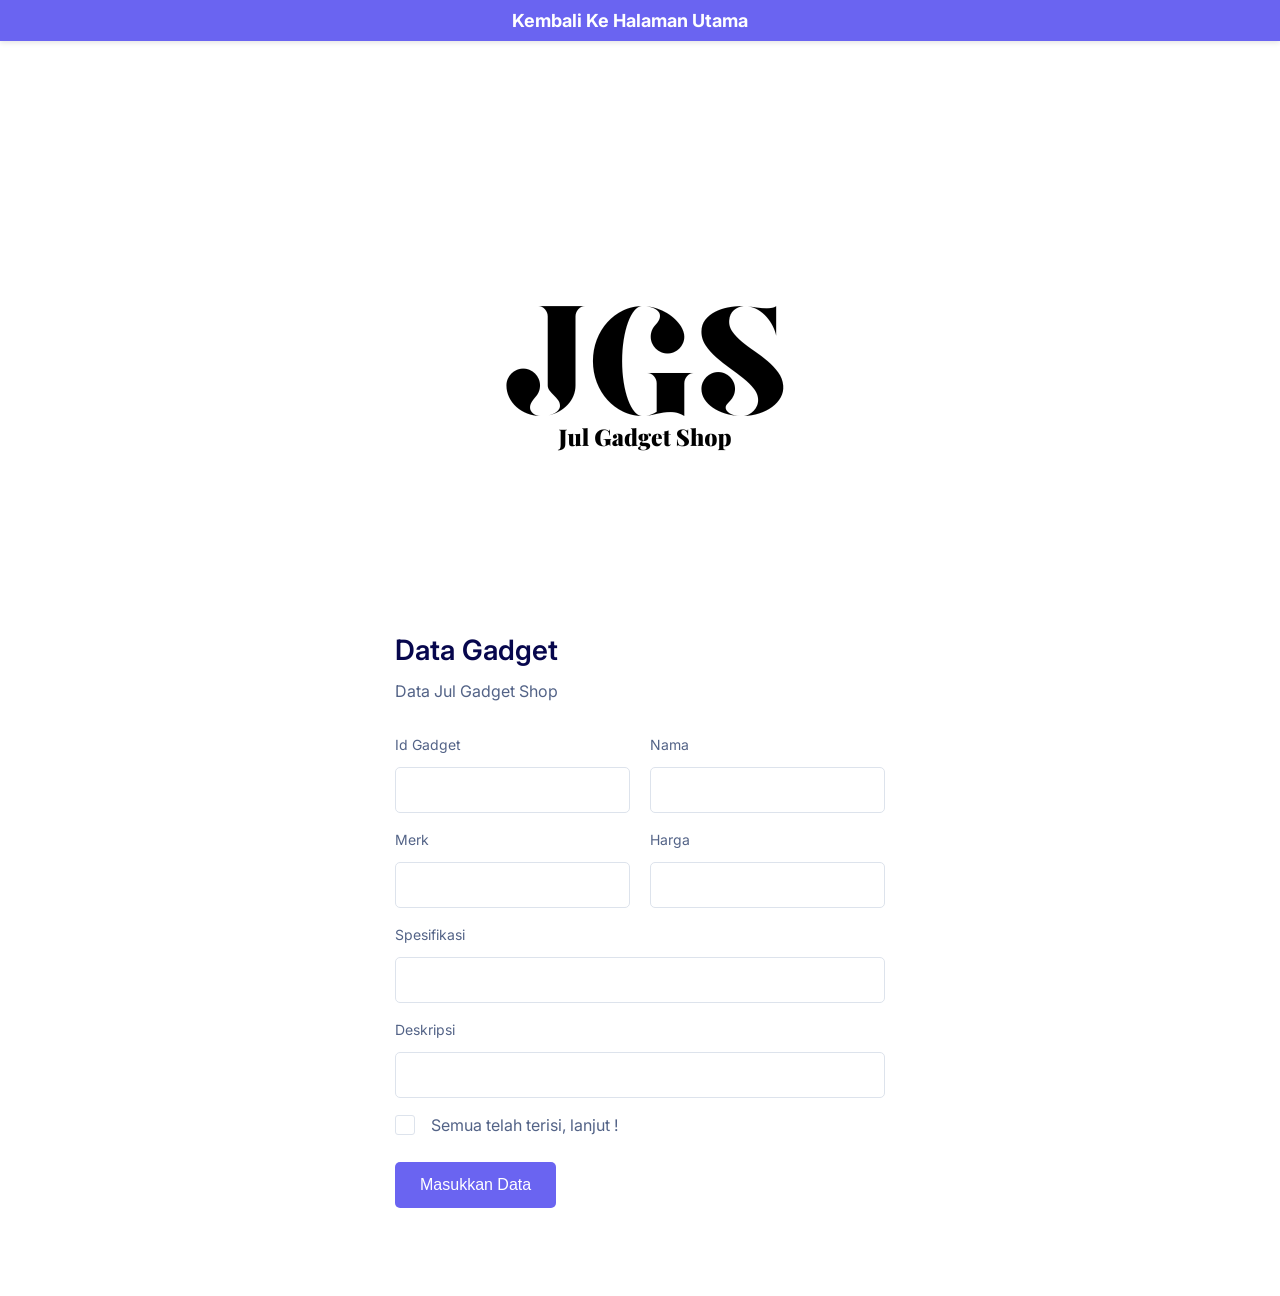
==== add_data_gadget.html @ 6534c97f "Add_Dashboard" ====
<!DOCTYPE html>
<html lang="en">
<head>
    <meta charset="UTF-8">
    <meta name="viewport" content="width=device-width, initial-scale=1.0">
    <title>Data Gadget</title>
</head>
<body>

    <nav>
        <a href="data.html" class="navbar-link">Kembali Ke Halaman Utama</a>
    </nav>

    <div class="formbold-main-wrapper">
        <div class="formbold-form-wrapper">
          
          <img src="images/Architecturedesign logo.png">
      
          <form id="form-penulis">
            <div class="formbold-form-title">
              <h2 class="">Data Gadget</h2>
              <p>
                Data Jul Gadget Shop
              </p>
            </div>
      
            <div class="formbold-input-flex">
              <div>
                <label for="idpenulis" class="formbold-form-label">
                  Id Gadget
                </label>
                <input
                  type="number"
                  name="idpenulis"
                  id="idpenulis"
                  class="formbold-form-input"
                  disabled
                />
              </div>
              <div>
                <label for="nama" class="formbold-form-label"> Nama </label>
                <input
                  type="text"
                  name="nama"
                  id="nama"
                  class="formbold-form-input"
                />
              </div>
            </div>
      
            <div class="formbold-input-flex">
              <div>
                <label for="link" class="formbold-form-label"> Merk </label>
                <input
                  type="text"
                  name="link"
                  id="link"
                  class="formbold-form-input"
                />
              </div>
              <div>
                <label for="bio" class="formbold-form-label"> Harga </label>
                <input
                  type="text"
                  name="bio"
                  id="bio"
                  class="formbold-form-input"
                />
              </div>
            </div>
      
            <div class="formbold-mb-3">
              <label for="address" class="formbold-form-label">
                Spesifikasi
              </label>
              <input
                type="text"
                name="address"
                id="address"
                class="formbold-form-input"
              />
            </div>
      
            <div class="formbold-mb-3">
              <label for="address2" class="formbold-form-label">
                Deskripsi
              </label>
              <input
                type="text"
                name="address2"
                id="address2"
                class="formbold-form-input"
              />
            </div>
      
            <div class="formbold-checkbox-wrapper">
              <label for="supportCheckbox" class="formbold-checkbox-label">
                <div class="formbold-relative">
                  <input
                    type="checkbox"
                    id="supportCheckbox"
                    class="formbold-input-checkbox"
                  />
                  <div class="formbold-checkbox-inner">
                    <span class="formbold-opacity-0">
                      <svg
                        width="11"
                        height="8"
                        viewBox="0 0 11 8"
                        fill="none"
                        class="formbold-stroke-current"
                      >
                        <path
                          d="M10.0915 0.951972L10.0867 0.946075L10.0813 0.940568C9.90076 0.753564 9.61034 0.753146 9.42927 0.939309L4.16201 6.22962L1.58507 3.63469C1.40401 3.44841 1.11351 3.44879 0.932892 3.63584C0.755703 3.81933 0.755703 4.10875 0.932892 4.29224L0.932878 4.29225L0.934851 4.29424L3.58046 6.95832C3.73676 7.11955 3.94983 7.2 4.1473 7.2C4.36196 7.2 4.55963 7.11773 4.71406 6.9584L10.0468 1.60234C10.2436 1.4199 10.2421 1.1339 10.0915 0.951972ZM4.2327 6.30081L4.2317 6.2998C4.23206 6.30015 4.23237 6.30049 4.23269 6.30082L4.2327 6.30081Z"
                          stroke-width="0.4"
                        ></path>
                      </svg>
                    </span>
                  </div>
                </div>
                Semua telah terisi, lanjut !
                <a href="#"> </a>
              </label>
            </div>
      
            <button class="formbold-btn">Masukkan Data</button>
          </form>
        </div>
      </div>
      <style>
        @import url('https://fonts.googleapis.com/css2?family=Inter:wght@400;500;600;700&display=swap');
        * {
          margin: 0;
          padding: 0;
          box-sizing: border-box;
        }
        body {
          font-family: 'Inter', sans-serif;
        }
        .formbold-mb-3 {
          margin-bottom: 15px;
        }
        .formbold-relative {
          position: relative;
        }
        .formbold-opacity-0 {
          opacity: 0;
        }
        .formbold-stroke-current {
          stroke: currentColor;
        }
        #supportCheckbox:checked ~ div span {
          opacity: 1;
        }
      
        .formbold-main-wrapper {
          display: flex;
          align-items: center;
          justify-content: center;
          padding: 48px;
        }
      
        .formbold-form-wrapper {
          margin: 0 auto;
          max-width: 570px;
          width: 100%;
          background: white;
          padding: 40px;
        }
      
        .formbold-img {
          margin-bottom: 45px;
        }
      
        .formbold-form-title {
          margin-bottom: 30px;
        }
        .formbold-form-title h2 {
          font-weight: 600;
          font-size: 28px;
          line-height: 34px;
          color: #07074d;
        }
        .formbold-form-title p {
          font-size: 16px;
          line-height: 24px;
          color: #536387;
          margin-top: 12px;
        }
      
        .formbold-input-flex {
          display: flex;
          gap: 20px;
          margin-bottom: 15px;
        }
        .formbold-input-flex > div {
          width: 50%;
        }
        .formbold-form-input {
          text-align: center;
          width: 100%;
          padding: 13px 22px;
          border-radius: 5px;
          border: 1px solid #dde3ec;
          background: #ffffff;
          font-weight: 500;
          font-size: 16px;
          color: #536387;
          outline: none;
          resize: none;
        }
        .formbold-form-input:focus {
          border-color: #6a64f1;
          box-shadow: 0px 3px 8px rgba(0, 0, 0, 0.05);
        }
        .formbold-form-label {
          color: #536387;
          font-size: 14px;
          line-height: 24px;
          display: block;
          margin-bottom: 10px;
        }
      
        .formbold-checkbox-label {
          display: flex;
          cursor: pointer;
          user-select: none;
          font-size: 16px;
          line-height: 24px;
          color: #536387;
        }
        .formbold-checkbox-label a {
          margin-left: 5px;
          color: #6a64f1;
        }
        .formbold-input-checkbox {
          position: absolute;
          width: 1px;
          height: 1px;
          padding: 0;
          margin: -1px;
          overflow: hidden;
          clip: rect(0, 0, 0, 0);
          white-space: nowrap;
          border-width: 0;
        }
        .formbold-checkbox-inner {
          display: flex;
          align-items: center;
          justify-content: center;
          width: 20px;
          height: 20px;
          margin-right: 16px;
          margin-top: 2px;
          border: 0.7px solid #dde3ec;
          border-radius: 3px;
        }
      
        .formbold-btn {
          font-size: 16px;
          border-radius: 5px;
          padding: 14px 25px;
          border: none;
          font-weight: 500;
          background-color: #6a64f1;
          color: white;
          cursor: pointer;
          margin-top: 25px;
        }
        .formbold-btn:hover {
          box-shadow: 0px 3px 8px rgba(0, 0, 0, 0.05);
        }

        
    /* Gaya navbar */
    nav {
        background-color: #6a64f1;
        padding: 10px;
        text-align: center;
        box-shadow: 0 2px 5px rgba(0, 0, 0, 0.1); /* Efek bayangan untuk menambah kedalaman */
    }

    .navbar-link {
        color: white;
        text-decoration: none;
        font-weight: bold;
        font-size: 18px;
        margin-right: 20px;
        transition: color 0.3s; /* Efek transisi warna ketika dihover */
    }

    .navbar-link:hover {
        color: #4e49c1; /* Warna yang berbeda ketika dihover */
    }

    /* Gaya tambahan sesuai kebutuhan */
</style>
<script src="src/js/add_penulis.js"></script>
</body>
</html>
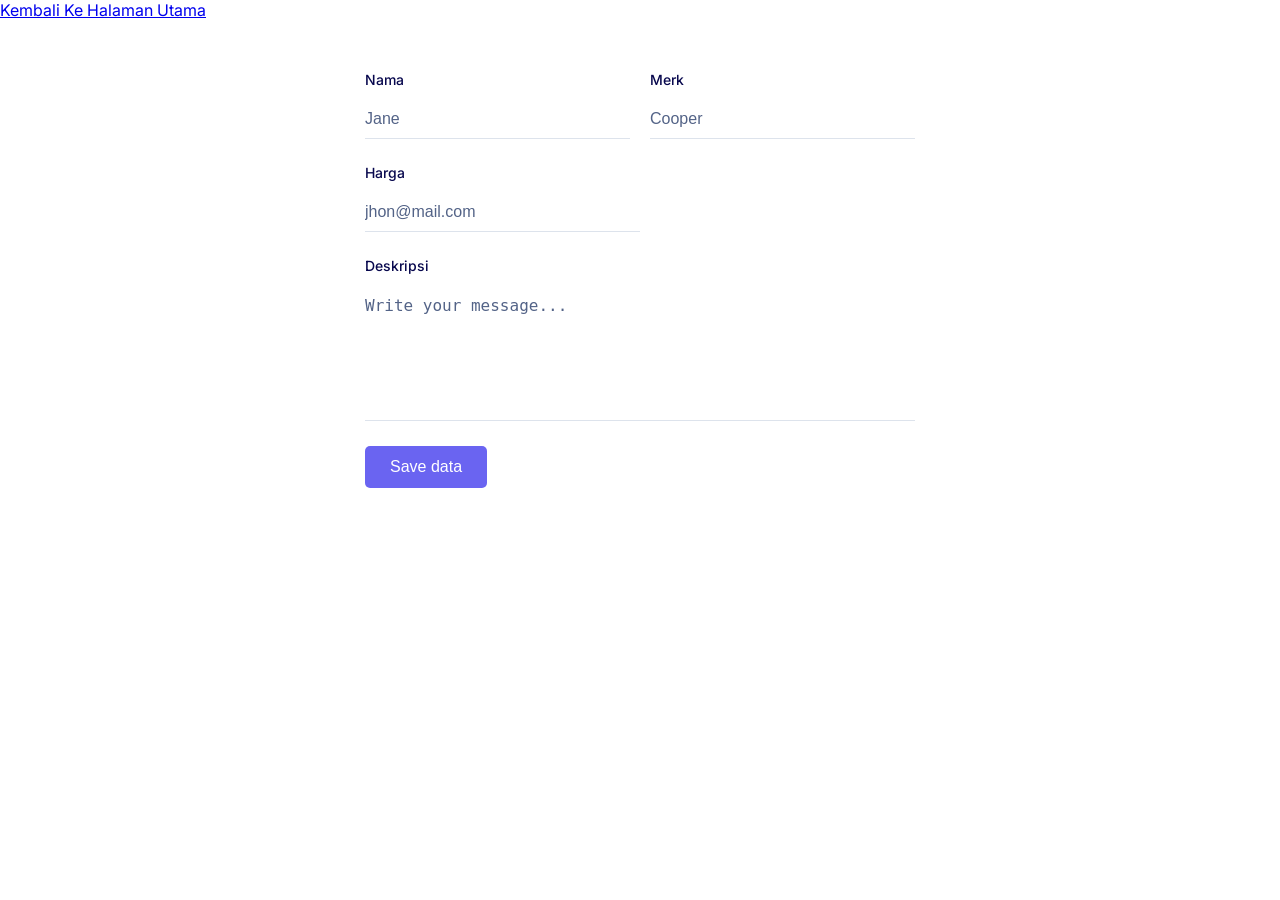
==== commit 02c303fd: "sementarapusing" ====
--- a/add_data_gadget.html
+++ b/add_data_gadget.html
@@ -12,289 +12,176 @@
     </nav>
 
     <div class="formbold-main-wrapper">
-        <div class="formbold-form-wrapper">
-          
-          <img src="images/Architecturedesign logo.png">
-      
-          <form id="form-penulis">
-            <div class="formbold-form-title">
-              <h2 class="">Data Gadget</h2>
-              <p>
-                Data Jul Gadget Shop
-              </p>
-            </div>
-      
+      <div class="formbold-form-wrapper">
+        <form >
             <div class="formbold-input-flex">
               <div>
-                <label for="idpenulis" class="formbold-form-label">
-                  Id Gadget
-                </label>
-                <input
-                  type="number"
-                  name="idpenulis"
-                  id="idpenulis"
+                  <input
+                  type="text"
+                  id="nama"
+                  placeholder="Jane"
                   class="formbold-form-input"
-                  disabled
-                />
+                  />
+                  <label for="firstname" class="formbold-form-label"> Nama </label>
               </div>
               <div>
-                <label for="nama" class="formbold-form-label"> Nama </label>
-                <input
+                  <input
                   type="text"
-                  name="nama"
-                  id="nama"
+                  id="merk"
+                  placeholder="Cooper"
                   class="formbold-form-input"
-                />
+                  />
+                  <label for="lastname" class="formbold-form-label"> Merk </label>
               </div>
             </div>
-      
+    
             <div class="formbold-input-flex">
               <div>
-                <label for="link" class="formbold-form-label"> Merk </label>
-                <input
+                  <input
                   type="text"
-                  name="link"
-                  id="link"
+                  id="harga"
+                  placeholder="jhon@mail.com"
                   class="formbold-form-input"
-                />
-              </div>
-              <div>
-                <label for="bio" class="formbold-form-label"> Harga </label>
-                <input
-                  type="text"
-                  name="bio"
-                  id="bio"
-                  class="formbold-form-input"
-                />
+                  />
+                  <label for="email" class="formbold-form-label"> Harga </label>
               </div>
             </div>
-      
-            <div class="formbold-mb-3">
-              <label for="address" class="formbold-form-label">
-                Spesifikasi
-              </label>
-              <input
-                type="text"
-                name="address"
-                id="address"
-                class="formbold-form-input"
-              />
+    
+            <div class="formbold-textarea">
+                <textarea
+                    rows="6"
+                    id="deskripsi"
+                    placeholder="Write your message..."
+                    class="formbold-form-input"
+                ></textarea>
+                <label for="message" class="formbold-form-label"> Deskripsi </label>
             </div>
-      
-            <div class="formbold-mb-3">
-              <label for="address2" class="formbold-form-label">
-                Deskripsi
-              </label>
-              <input
-                type="text"
-                name="address2"
-                id="address2"
-                class="formbold-form-input"
-              />
-            </div>
-      
-            <div class="formbold-checkbox-wrapper">
-              <label for="supportCheckbox" class="formbold-checkbox-label">
-                <div class="formbold-relative">
-                  <input
-                    type="checkbox"
-                    id="supportCheckbox"
-                    class="formbold-input-checkbox"
-                  />
-                  <div class="formbold-checkbox-inner">
-                    <span class="formbold-opacity-0">
-                      <svg
-                        width="11"
-                        height="8"
-                        viewBox="0 0 11 8"
-                        fill="none"
-                        class="formbold-stroke-current"
-                      >
-                        <path
-                          d="M10.0915 0.951972L10.0867 0.946075L10.0813 0.940568C9.90076 0.753564 9.61034 0.753146 9.42927 0.939309L4.16201 6.22962L1.58507 3.63469C1.40401 3.44841 1.11351 3.44879 0.932892 3.63584C0.755703 3.81933 0.755703 4.10875 0.932892 4.29224L0.932878 4.29225L0.934851 4.29424L3.58046 6.95832C3.73676 7.11955 3.94983 7.2 4.1473 7.2C4.36196 7.2 4.55963 7.11773 4.71406 6.9584L10.0468 1.60234C10.2436 1.4199 10.2421 1.1339 10.0915 0.951972ZM4.2327 6.30081L4.2317 6.2998C4.23206 6.30015 4.23237 6.30049 4.23269 6.30082L4.2327 6.30081Z"
-                          stroke-width="0.4"
-                        ></path>
-                      </svg>
-                    </span>
-                  </div>
-                </div>
-                Semua telah terisi, lanjut !
-                <a href="#"> </a>
-              </label>
-            </div>
-      
-            <button class="formbold-btn">Masukkan Data</button>
-          </form>
-        </div>
+    
+            <button id="button" class="formbold-btn">
+                Save data
+            </button>
+        </form>
       </div>
-      <style>
-        @import url('https://fonts.googleapis.com/css2?family=Inter:wght@400;500;600;700&display=swap');
-        * {
-          margin: 0;
-          padding: 0;
-          box-sizing: border-box;
-        }
-        body {
-          font-family: 'Inter', sans-serif;
-        }
-        .formbold-mb-3 {
-          margin-bottom: 15px;
-        }
-        .formbold-relative {
-          position: relative;
-        }
-        .formbold-opacity-0 {
-          opacity: 0;
-        }
-        .formbold-stroke-current {
-          stroke: currentColor;
-        }
-        #supportCheckbox:checked ~ div span {
-          opacity: 1;
-        }
-      
-        .formbold-main-wrapper {
-          display: flex;
-          align-items: center;
-          justify-content: center;
-          padding: 48px;
-        }
-      
-        .formbold-form-wrapper {
-          margin: 0 auto;
-          max-width: 570px;
-          width: 100%;
-          background: white;
-          padding: 40px;
-        }
-      
-        .formbold-img {
-          margin-bottom: 45px;
-        }
-      
-        .formbold-form-title {
-          margin-bottom: 30px;
-        }
-        .formbold-form-title h2 {
-          font-weight: 600;
-          font-size: 28px;
-          line-height: 34px;
-          color: #07074d;
-        }
-        .formbold-form-title p {
-          font-size: 16px;
-          line-height: 24px;
-          color: #536387;
-          margin-top: 12px;
-        }
-      
-        .formbold-input-flex {
-          display: flex;
-          gap: 20px;
-          margin-bottom: 15px;
-        }
-        .formbold-input-flex > div {
-          width: 50%;
-        }
-        .formbold-form-input {
-          text-align: center;
-          width: 100%;
-          padding: 13px 22px;
-          border-radius: 5px;
-          border: 1px solid #dde3ec;
-          background: #ffffff;
-          font-weight: 500;
-          font-size: 16px;
-          color: #536387;
-          outline: none;
-          resize: none;
-        }
-        .formbold-form-input:focus {
-          border-color: #6a64f1;
-          box-shadow: 0px 3px 8px rgba(0, 0, 0, 0.05);
-        }
-        .formbold-form-label {
-          color: #536387;
-          font-size: 14px;
-          line-height: 24px;
-          display: block;
-          margin-bottom: 10px;
-        }
-      
-        .formbold-checkbox-label {
-          display: flex;
-          cursor: pointer;
-          user-select: none;
-          font-size: 16px;
-          line-height: 24px;
-          color: #536387;
-        }
-        .formbold-checkbox-label a {
-          margin-left: 5px;
-          color: #6a64f1;
-        }
-        .formbold-input-checkbox {
-          position: absolute;
-          width: 1px;
-          height: 1px;
-          padding: 0;
-          margin: -1px;
-          overflow: hidden;
-          clip: rect(0, 0, 0, 0);
-          white-space: nowrap;
-          border-width: 0;
-        }
-        .formbold-checkbox-inner {
-          display: flex;
-          align-items: center;
-          justify-content: center;
-          width: 20px;
-          height: 20px;
-          margin-right: 16px;
-          margin-top: 2px;
-          border: 0.7px solid #dde3ec;
-          border-radius: 3px;
-        }
-      
-        .formbold-btn {
-          font-size: 16px;
-          border-radius: 5px;
-          padding: 14px 25px;
-          border: none;
-          font-weight: 500;
-          background-color: #6a64f1;
-          color: white;
-          cursor: pointer;
-          margin-top: 25px;
-        }
-        .formbold-btn:hover {
-          box-shadow: 0px 3px 8px rgba(0, 0, 0, 0.05);
-        }
-
-        
-    /* Gaya navbar */
-    nav {
-        background-color: #6a64f1;
-        padding: 10px;
-        text-align: center;
-        box-shadow: 0 2px 5px rgba(0, 0, 0, 0.1); /* Efek bayangan untuk menambah kedalaman */
-    }
-
-    .navbar-link {
+    </div>
+    <style>
+      @import url('https://fonts.googleapis.com/css2?family=Inter:wght@400;500;600;700&display=swap');
+      * {
+        margin: 0;
+        padding: 0;
+        box-sizing: border-box;
+      }
+      body {
+        font-family: "Inter", sans-serif;
+      }
+      .formbold-main-wrapper {
+        display: flex;
+        align-items: center;
+        justify-content: center;
+        padding: 48px;
+      }
+    
+      .formbold-form-wrapper {
+        margin: 0 auto;
+        max-width: 550px;
+        width: 100%;
+        background: white;
+      }
+    
+      .formbold-input-flex {
+        display: flex;
+        gap: 20px;
+        margin-bottom: 22px;
+      }
+      .formbold-input-flex > div {
+        width: 50%;
+        display: flex;
+        flex-direction: column-reverse;
+      }
+      .formbold-textarea {
+        display: flex;
+        flex-direction: column-reverse;
+      }
+    
+      .formbold-form-input {
+        width: 100%;
+        padding-bottom: 10px;
+        border: none;
+        border-bottom: 1px solid #DDE3EC;
+        background: #FFFFFF;
+        font-weight: 500;
+        font-size: 16px;
+        color: #07074D;
+        outline: none;
+        resize: none;
+      }
+      .formbold-form-input::placeholder {
+        color: #536387;
+      }
+      .formbold-form-input:focus {
+        border-color: #6A64F1;
+      }
+      .formbold-form-label {
+        color: #07074D;
+        font-weight: 500;
+        font-size: 14px;
+        line-height: 24px;
+        display: block;
+        margin-bottom: 18px;
+      }
+      .formbold-form-input:focus + .formbold-form-label {
+        color: #6A64F1;
+      }
+    
+      .formbold-input-file {
+        margin-top: 30px;
+      }
+      .formbold-input-file input[type="file"] {
+        position: absolute;
+        top: 6px;
+        left: 0;
+        z-index: -1;
+      }
+      .formbold-input-file .formbold-input-label {
+        display: flex;
+        align-items: center;
+        gap: 10px;
+        position: relative;
+      }
+    
+      .formbold-filename-wrapper {
+        display: flex;
+        flex-direction: column;
+        gap: 6px;
+        margin-bottom: 22px;
+      }
+      .formbold-filename {
+        display: flex;
+        align-items: center;
+        justify-content: space-between;
+        font-size: 14px;
+        line-height: 24px;
+        color: #536387;
+      }
+      .formbold-filename svg {
+        cursor: pointer;
+      }
+    
+      .formbold-btn {
+        font-size: 16px;
+        border-radius: 5px;
+        padding: 12px 25px;
+        border: none;
+        font-weight: 500;
+        background-color: #6A64F1;
         color: white;
-        text-decoration: none;
-        font-weight: bold;
-        font-size: 18px;
-        margin-right: 20px;
-        transition: color 0.3s; /* Efek transisi warna ketika dihover */
-    }
-
-    .navbar-link:hover {
-        color: #4e49c1; /* Warna yang berbeda ketika dihover */
-    }
-
-    /* Gaya tambahan sesuai kebutuhan */
-</style>
-<script src="src/js/add_penulis.js"></script>
+        cursor: pointer;
+        margin-top: 25px;
+      }
+      .formbold-btn:hover {
+        box-shadow: 0px 3px 8px rgba(0, 0, 0, 0.05);
+      }
+    
+    </style>
+<script type="module" src="js/controller/post.js"></script>
 </body>
 </html>
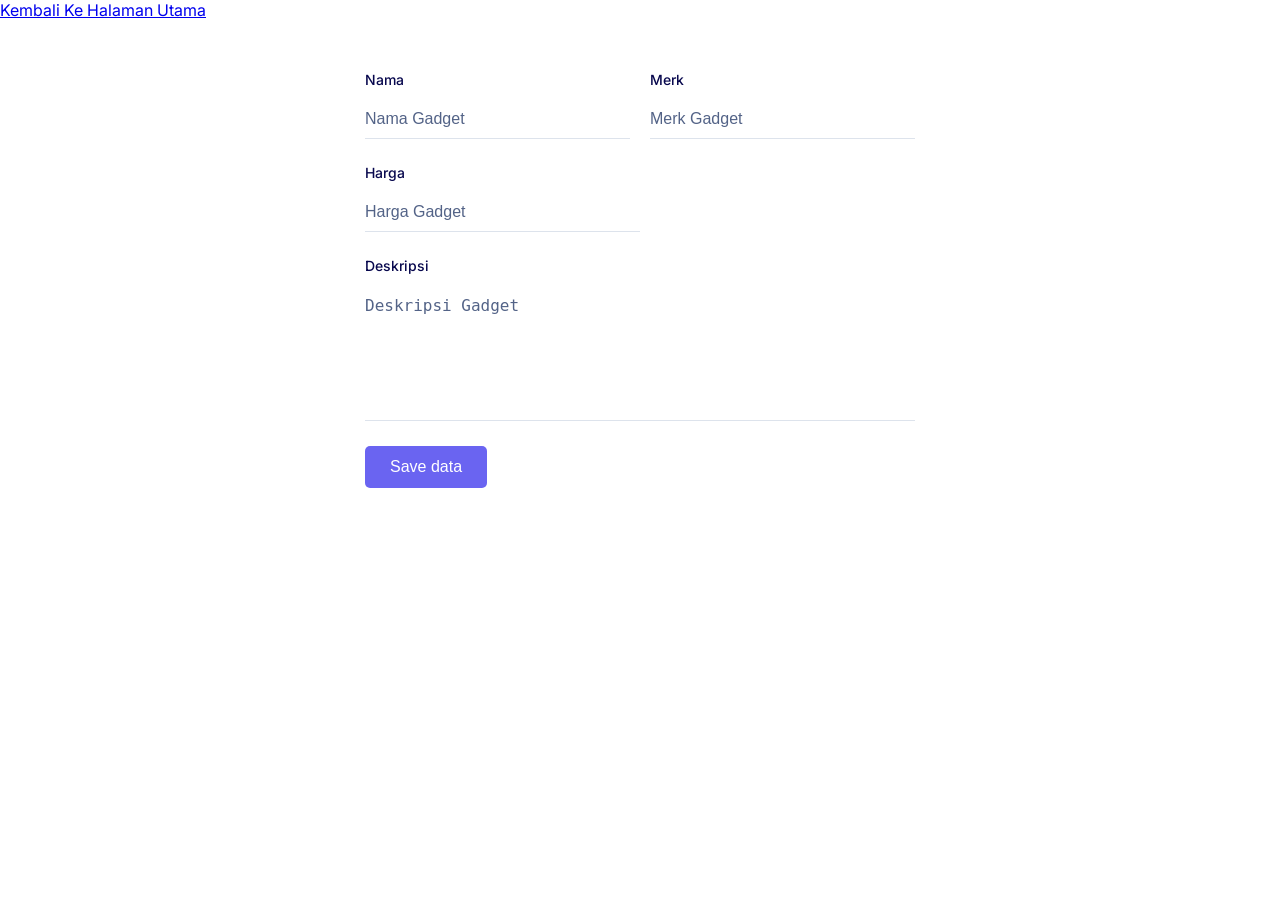
==== commit 3618aef0: "deletedone" ====
--- a/add_data_gadget.html
+++ b/add_data_gadget.html
@@ -7,62 +7,62 @@
 </head>
 <body>
 
-    <nav>
-        <a href="data.html" class="navbar-link">Kembali Ke Halaman Utama</a>
-    </nav>
+  <nav>
+    <a href="data.html" class="navbar-link">Kembali Ke Halaman Utama</a>
+</nav>
 
-    <div class="formbold-main-wrapper">
-      <div class="formbold-form-wrapper">
-        <form >
-            <div class="formbold-input-flex">
-              <div>
-                  <input
-                  type="text"
-                  id="nama"
-                  placeholder="Jane"
-                  class="formbold-form-input"
-                  />
-                  <label for="firstname" class="formbold-form-label"> Nama </label>
-              </div>
-              <div>
-                  <input
-                  type="text"
-                  id="merk"
-                  placeholder="Cooper"
-                  class="formbold-form-input"
-                  />
-                  <label for="lastname" class="formbold-form-label"> Merk </label>
-              </div>
-            </div>
-    
-            <div class="formbold-input-flex">
-              <div>
-                  <input
-                  type="text"
-                  id="harga"
-                  placeholder="jhon@mail.com"
-                  class="formbold-form-input"
-                  />
-                  <label for="email" class="formbold-form-label"> Harga </label>
-              </div>
-            </div>
-    
-            <div class="formbold-textarea">
-                <textarea
-                    rows="6"
-                    id="deskripsi"
-                    placeholder="Write your message..."
-                    class="formbold-form-input"
-                ></textarea>
-                <label for="message" class="formbold-form-label"> Deskripsi </label>
-            </div>
-    
-            <button id="button" class="formbold-btn">
-                Save data
-            </button>
-        </form>
-      </div>
-    </div>
+<div class="formbold-main-wrapper">
+  <div class="formbold-form-wrapper">
+    <form id="dataForm">
+        <div class="formbold-input-flex">
+          <div>
+              <input
+              type="text"
+              id="nama"
+              placeholder="Nama Gadget"
+              class="formbold-form-input"
+              />
+              <label for="nama" class="formbold-form-label"> Nama </label>
+          </div>
+          <div>
+              <input
+              type="text"
+              id="merk"
+              placeholder="Merk Gadget"
+              class="formbold-form-input"
+              />
+              <label for="merk" class="formbold-form-label"> Merk </label>
+          </div>
+        </div>
+
+        <div class="formbold-input-flex">
+          <div>
+              <input
+              type="text"
+              id="harga"
+              placeholder="Harga Gadget"
+              class="formbold-form-input"
+              />
+              <label for="harga" class="formbold-form-label"> Harga </label>
+          </div>
+        </div>
+
+        <div class="formbold-textarea">
+            <textarea
+                rows="6"
+                id="deskripsi"
+                placeholder="Deskripsi Gadget"
+                class="formbold-form-input"
+            ></textarea>
+            <label for="deskripsi" class="formbold-form-label"> Deskripsi </label>
+        </div>
+
+        <button type="button" id="button" class="formbold-btn">
+            Save data
+        </button>
+    </form>
+  </div>
+</div>
     <style>
       @import url('https://fonts.googleapis.com/css2?family=Inter:wght@400;500;600;700&display=swap');
       * {
@@ -183,5 +183,6 @@
     
     </style>
 <script type="module" src="js/controller/post.js"></script>
+
 </body>
 </html>
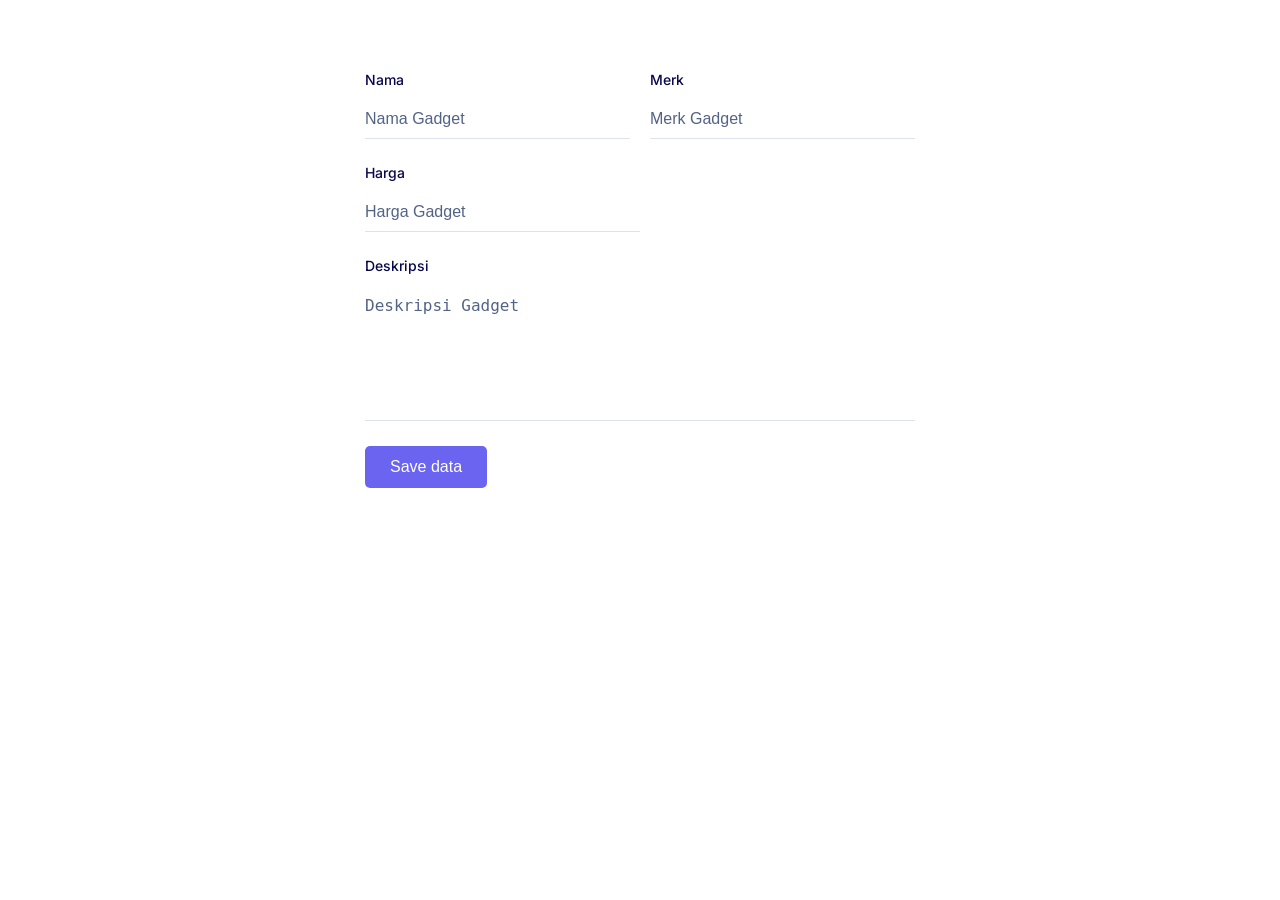
==== commit 2e3648be: "Alhamdulillahberes" ====
--- a/add_data_gadget.html
+++ b/add_data_gadget.html
@@ -180,6 +180,25 @@
       .formbold-btn:hover {
         box-shadow: 0px 3px 8px rgba(0, 0, 0, 0.05);
       }
+
+      .navbar {
+    background-color: #ff0000; /* Warna latar merah */
+    padding: 10px; /* Padding untuk memberi jarak antara konten dan tepi navbar */
+    text-align: center; /* Teks ditengahkan */
+}
+
+.navbar-link {
+    color: white; /* Warna teks putih */
+    text-decoration: none; /* Hapus garis bawah pada tautan */
+    padding: 10px 20px; /* Padding pada tautan */
+    border-radius: 5px; /* Sudut melengkung untuk tautan */
+    transition: background-color 0.3s ease; /* Efek transisi pada perubahan warna latar */
+}
+
+.navbar-link:hover {
+    background-color: #cc0000; /* Warna latar saat tautan dihover (merah lebih gelap) */
+}
+
     
     </style>
 <script type="module" src="js/controller/post.js"></script>
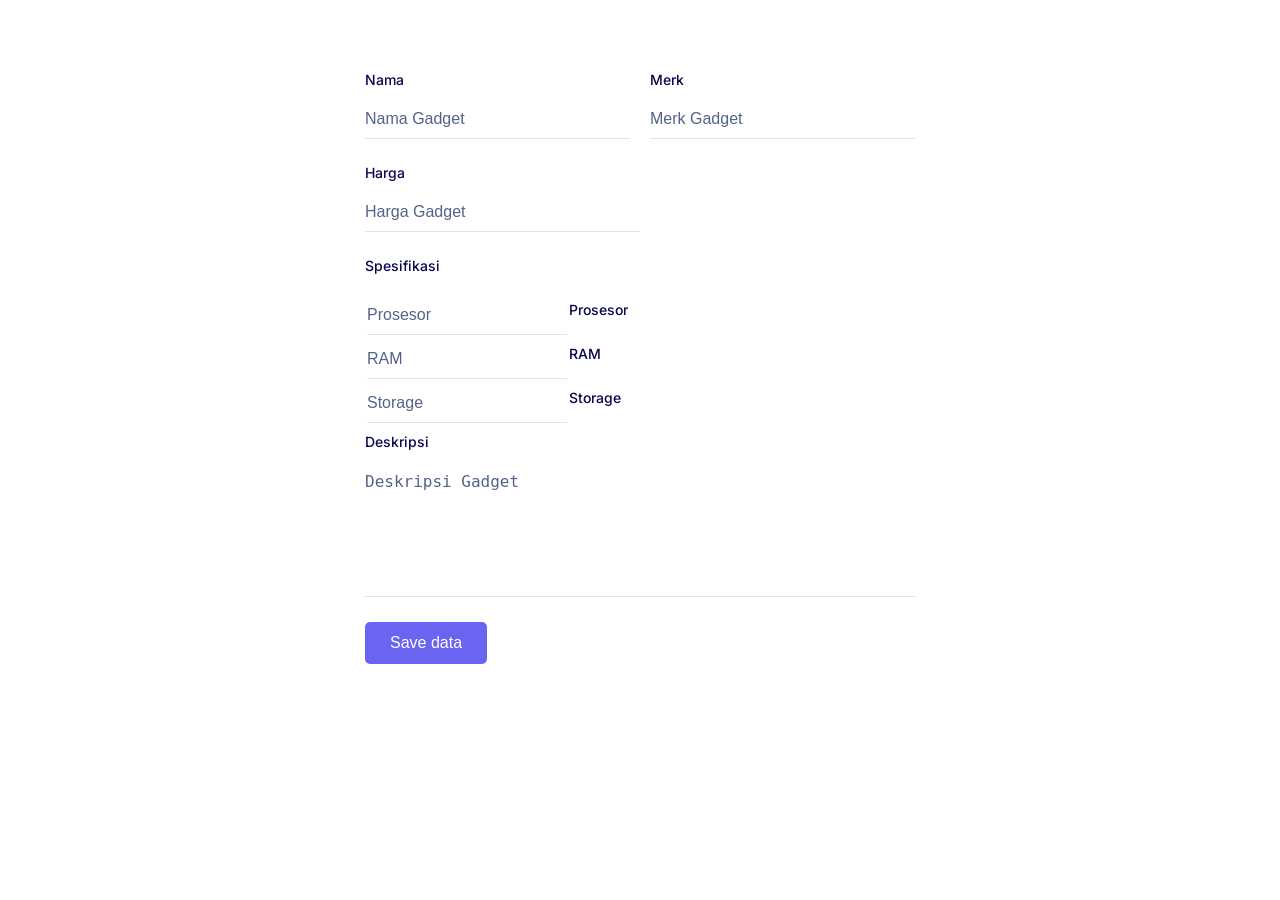
==== commit ab1eadb1: "revisi" ====
--- a/add_data_gadget.html
+++ b/add_data_gadget.html
@@ -47,6 +47,24 @@
           </div>
         </div>
 
+        <div>
+          <label class="formbold-form-label">Spesifikasi</label>
+          <table>
+              <tr>
+                  <td><input type="text" id="spesifikasiProsesor" placeholder="Prosesor" class="formbold-form-input" /></td>
+                  <td><label for="spesifikasiProsesor" class="formbold-form-label">Prosesor</label></td>
+              </tr>
+              <tr>
+                  <td><input type="text" id="spesifikasiRAM" placeholder="RAM" class="formbold-form-input" /></td>
+                  <td><label for="spesifikasiRAM" class="formbold-form-label">RAM</label></td>
+              </tr>
+              <tr>
+                  <td><input type="text" id="spesifikasiStorage" placeholder="Storage" class="formbold-form-input" /></td>
+                  <td><label for="spesifikasiStorage" class="formbold-form-label">Storage</label></td>
+              </tr>
+          </table>
+      </div>
+
         <div class="formbold-textarea">
             <textarea
                 rows="6"
